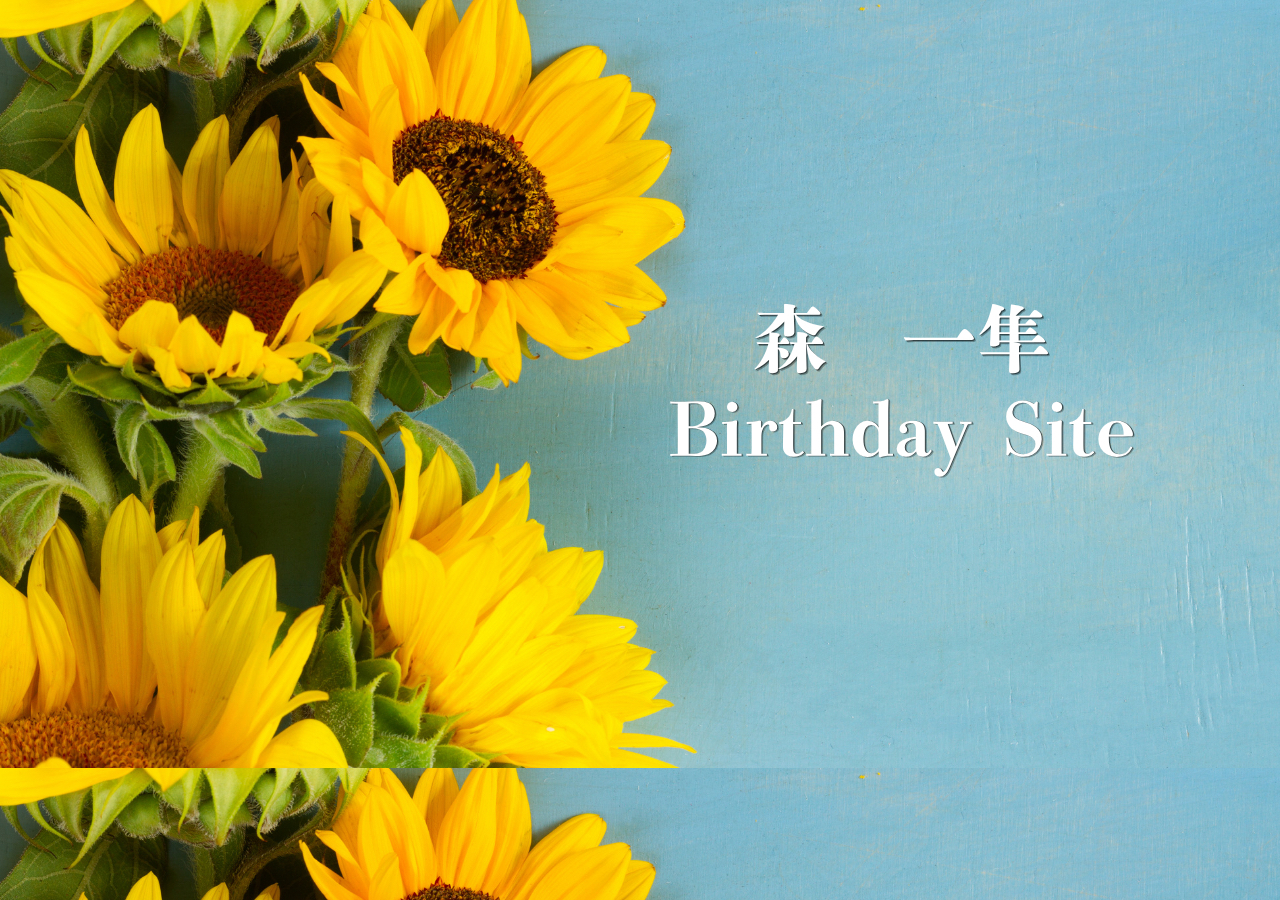
==== index.html @ 40ac8d69 "Add files via upload" ====
<!DOCTYPE html>
<html lang="ja">

<head>
    <meta charset="UTF-8">
    <link rel="stylesheet" href="stylesheet.css">
    <meta name="viewport" content="width=device-width, initial-scale=1.0">
    <title>Birthday Site</title>
    </head>

<body>
    
    </body>
---- stylesheet.css ----
body{
    margin:0;
    background-image:url(kazumori.PNG);
}
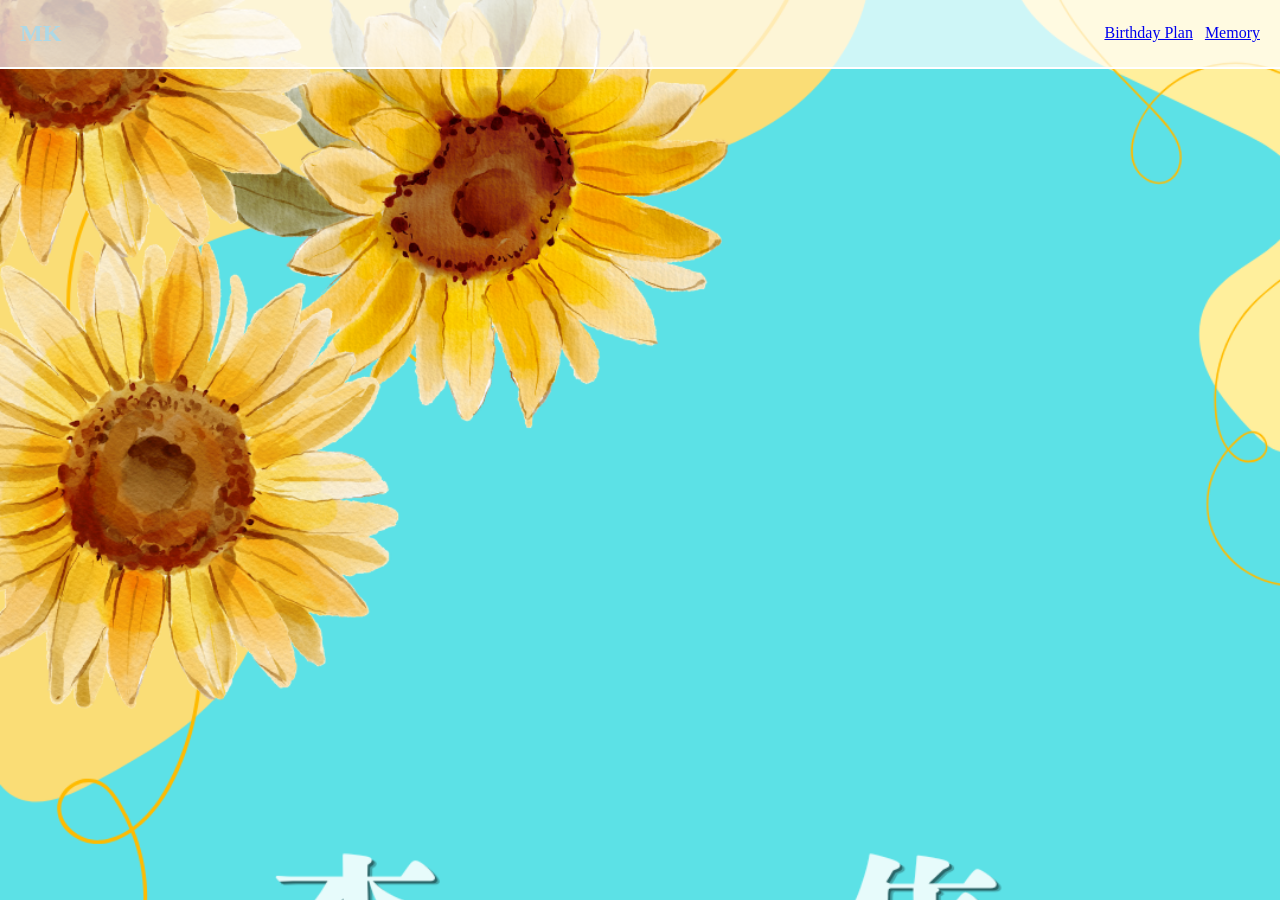
==== commit 6f6d00dd: "Add files via upload" ====
--- a/index.html
+++ b/index.html
@@ -9,5 +9,13 @@
     </head>
 
 <body>
-    
+    <header class="header">
+        <h2 class="header-logo">MK</h2>
+        <nav class="header-list">
+            <ul>
+                <li><a href="#">Birthday Plan</a></li>
+                <li><a href="#">Memory</a></li>
+                </ul>
+            </nav>
+        </header>
     </body>
--- a/stylesheet.css
+++ b/stylesheet.css
@@ -1,4 +1,38 @@
 body{
     margin:0;
-    background-image:url(kazumori.PNG);
+    background-image:url(mobile.png);
+    min-height: 100svh;
+    background-size:cover;
+    background-repeat: no-repeat;
+}
+
+.header{
+    display: flex;
+    align-items: center;
+    justify-content: space-between;
+    
+    background-color: rgba(255, 255, 255, 0.7);
+    padding:0px 20px;
+    border-bottom:white solid 2px;
+}
+
+.header-logo{
+    color:lightblue;
+}
+
+.header-list ul{
+    display: flex;
+    gap:12px;
+}
+
+.header-list li{
+    list-style:none;
+    text-decoration: none;
+    color:lightblue;
+}
+
+@media(min-width: 768px){
+    body{
+        background-image:url(mobile.png);
+    }
 }
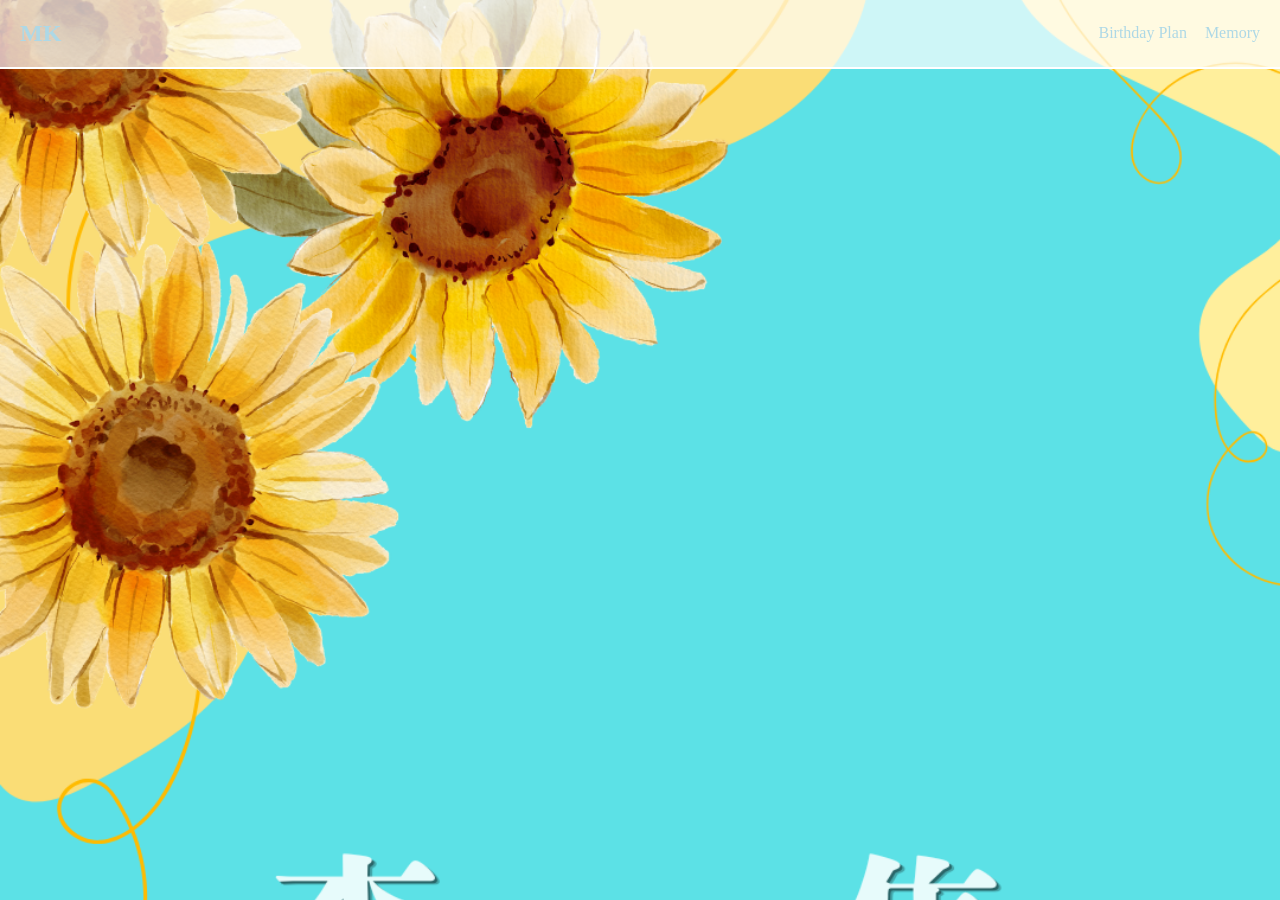
==== commit 8fddf318: "Add files via upload" ====
--- a/index.html
+++ b/index.html
@@ -5,7 +5,7 @@
     <meta charset="UTF-8">
     <link rel="stylesheet" href="stylesheet.css">
     <meta name="viewport" content="width=device-width, initial-scale=1.0">
-    <title>Birthday Site</title>
+    <title>Birthday Site 2026</title>
     </head>
 
 <body>
@@ -13,7 +13,7 @@
         <h2 class="header-logo">MK</h2>
         <nav class="header-list">
             <ul>
-                <li><a href="#">Birthday Plan</a></li>
+                <li><a href="Plan.html">Birthday Plan</a></li>
                 <li><a href="#">Memory</a></li>
                 </ul>
             </nav>
--- a/stylesheet.css
+++ b/stylesheet.css
@@ -22,13 +22,16 @@
 
 .header-list ul{
     display: flex;
-    gap:12px;
+    gap:18px;
 }
 
 .header-list li{
     list-style:none;
-    text-decoration: none;
-    color:lightblue;
+}
+
+.header-list a {
+  color: lightblue;
+  text-decoration: none;
 }
 
 @media(min-width: 768px){
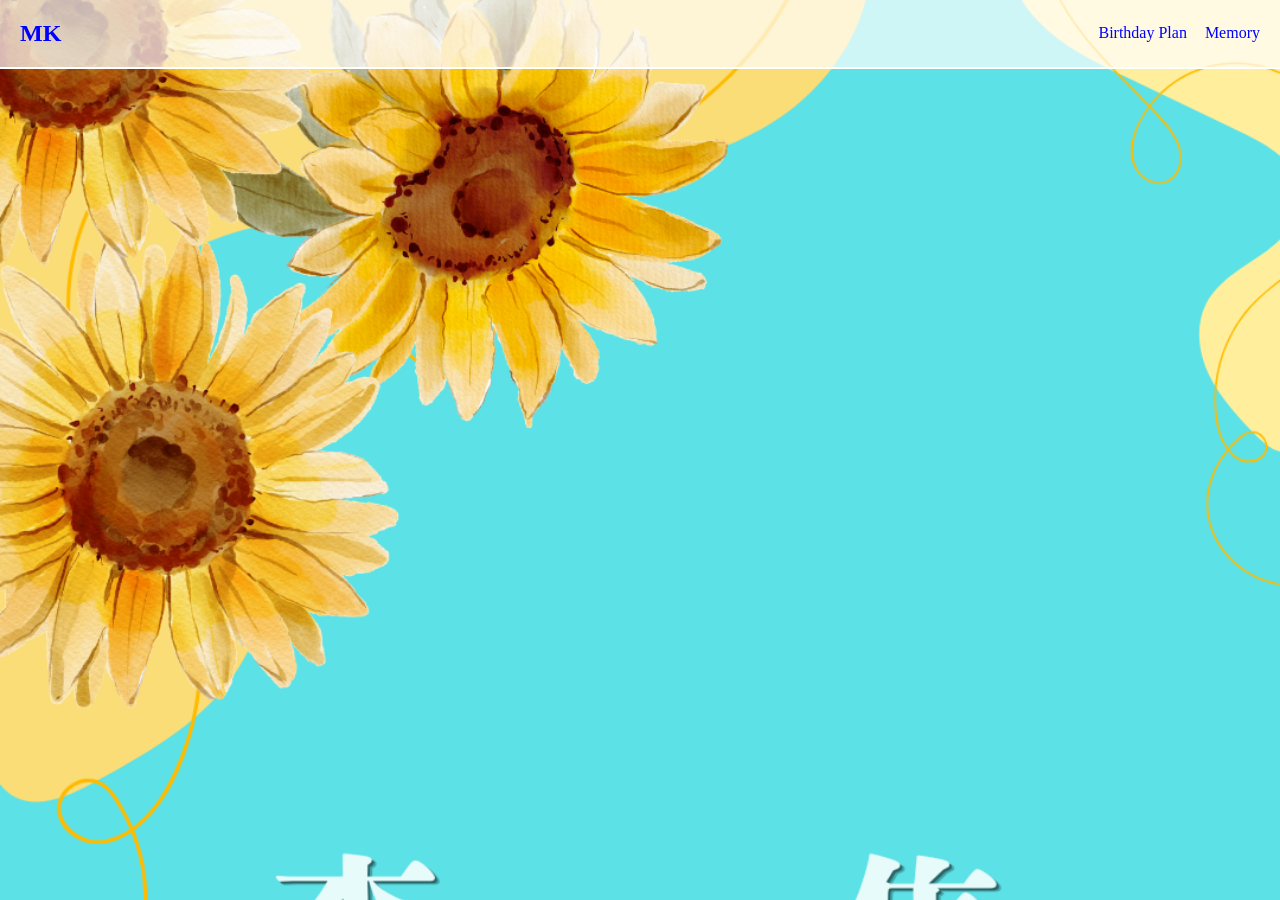
==== commit 4844c9c7: "Add files via upload" ====
--- a/index.html
+++ b/index.html
@@ -13,8 +13,8 @@
         <h2 class="header-logo">MK</h2>
         <nav class="header-list">
             <ul>
-                <li><a href="Plan.html">Birthday Plan</a></li>
-                <li><a href="#">Memory</a></li>
+                <li><a href="Plan.html" target="_blank" rel="noopener noreferrer">Birthday Plan</a></li>
+                <li><a href="#" target="_blank" rel="noopener noreferrer">Memory</a></li>
                 </ul>
             </nav>
         </header>
--- a/stylesheet.css
+++ b/stylesheet.css
@@ -17,7 +17,7 @@
 }
 
 .header-logo{
-    color:lightblue;
+    color:blue;
 }
 
 .header-list ul{
@@ -30,7 +30,7 @@
 }
 
 .header-list a {
-  color: lightblue;
+  color: blue;
   text-decoration: none;
 }
 
